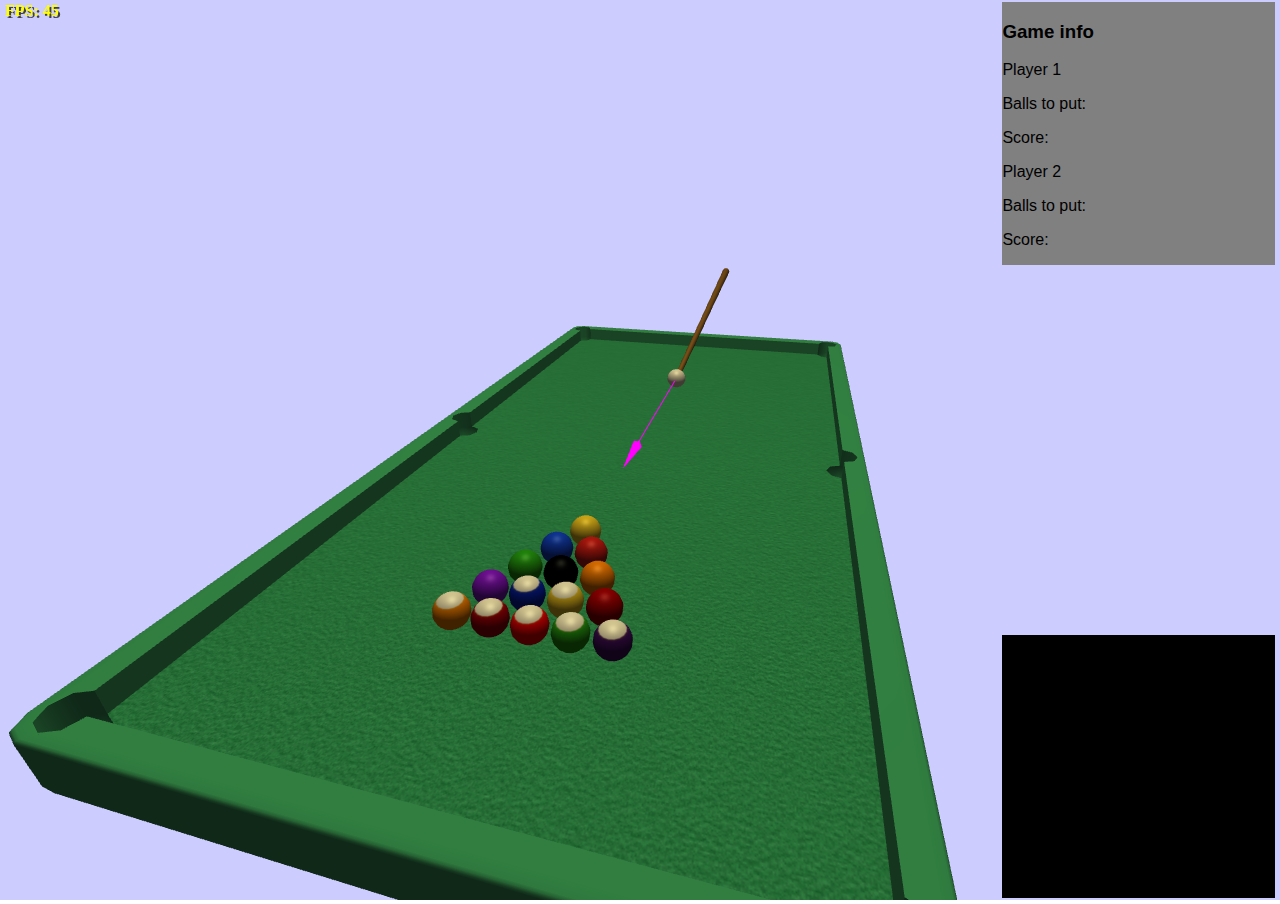
==== index.html @ bb707282 "hud aangemaakt" ====
<!DOCTYPE html>
<html>
<head>
  <meta charset=utf-8>
  <title>Pooltafel</title>
  <link rel="stylesheet" href="css/master.css">
</head>
<body>
  <div class="debug-display">
    <h4 id="fps-display"></h4>
  </div>

  <div class="game-display">
    <h3>Game info</h3>
    <p>Player 1</p>
    <p>Balls to put:</p>
    <p>Score:</p>
    <p>Player 2</p>
    <p>Balls to put:</p>
    <p>Score:</p>

  </div>

  <script src="js/three.js"></script>
  <script src="js/OrbitControls.js"></script>
  <script src="js/loaders/OBJLoader.js"></script>
  <script src="js/table.js"></script>
  <script src="js/ball.js"></script>
  <script src="js/mainScene.js"></script>
  <script src="js/main.js"></script>
</body>
</html>
---- css/master.css ----
canvas {
  width: 100%;
  height: 100%;
}
html, body {
  margin: 0;
  height: 100%;
  overflow: hidden;
}

.debug-display {
  margin: 0;
  position: fixed;
  left: 5px;
  top: 2px;
}

.debug-display h4 {
  margin: 0;
  color: #FFFF00;
  text-shadow: 2px 2px #404040;
}

.game-display {
  margin: 0;
  position: fixed;
  right: 5px;
  top: 2px;
  background-color: gray;
  font-family: sans-serif;
}

.game-display h4 {
  margin-left: 3cm;
  color: #FFFF00;
  text-shadow: 2px 2px #404040;
}

.game-display p {
  margin-right: 5cm;
 }

.button {
  position: fixed;
  margin: auto;
  left: 0;
  right: 0;
  top: 0;
  bottom: 0;
  width: 500px; /* width of button */
  height: 150px; /* height of button */
}

.startmenu h1 {
text-align: center;
}

.startmenu p {
text-align: center;
}

body.startmenu{
  background-color: green;
}
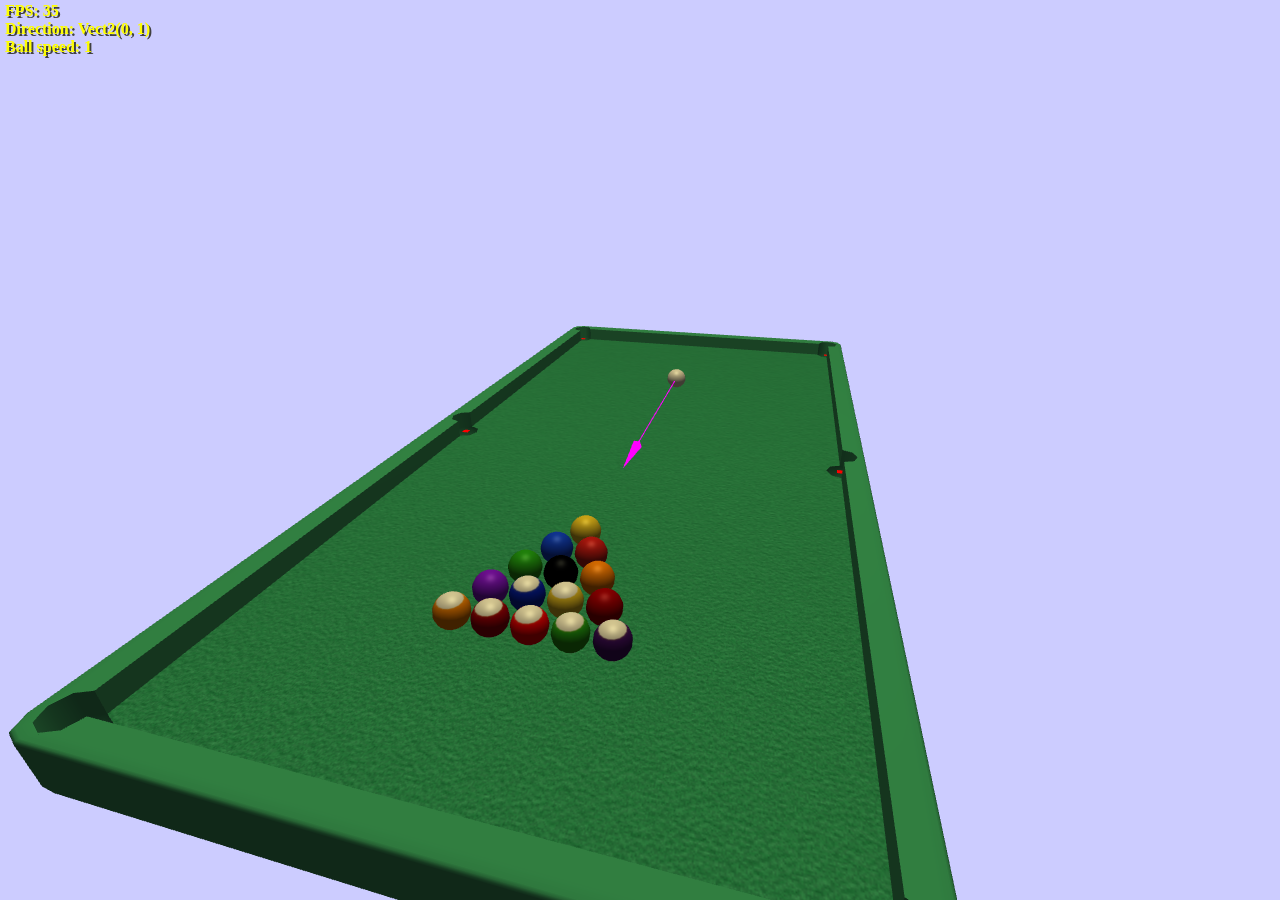
==== commit b3511546: "Some improvements" ====
--- a/index.html
+++ b/index.html
@@ -8,24 +8,23 @@
 <body>
   <div class="debug-display">
     <h4 id="fps-display"></h4>
+    <h4 id="ball-direction"></h4>
+    <h4 id="ball-speed"></h4>
   </div>
 
-  <div class="game-display">
-    <h3>Game info</h3>
-    <p>Player 1</p>
-    <p>Balls to put:</p>
-    <p>Score:</p>
-    <p>Player 2</p>
-    <p>Balls to put:</p>
-    <p>Score:</p>
+  <div id="game-over-div" class="game-over">
+    <h1>Game over</h1>
+    <h3 id="player-win">Player x wins!</h3>
+  </div>
 
-  </div>
+
 
   <script src="js/three.js"></script>
   <script src="js/OrbitControls.js"></script>
   <script src="js/loaders/OBJLoader.js"></script>
   <script src="js/table.js"></script>
   <script src="js/ball.js"></script>
+  <script src="js/player.js"></script>
   <script src="js/mainScene.js"></script>
   <script src="js/main.js"></script>
 </body>
--- a/css/master.css
+++ b/css/master.css
@@ -8,13 +8,23 @@
   overflow: hidden;
 }
 
+.game-over {
+  position: absolute;
+  left: 45vw;
+  visibility: hidden;
+}
+.game-over h3, h1{
+  margin: auto;
+  color: #FFFF00;
+  text-shadow: 2px 2px #404040;
+  text-align: center;
+}
+
 .debug-display {
-  margin: 0;
   position: fixed;
   left: 5px;
   top: 2px;
 }
-
 .debug-display h4 {
   margin: 0;
   color: #FFFF00;
@@ -31,7 +41,7 @@
 }
 
 .game-display h4 {
-  margin-left: 3cm;
+  margin: 0;
   color: #FFFF00;
   text-shadow: 2px 2px #404040;
 }
@@ -39,26 +49,3 @@
 .game-display p {
   margin-right: 5cm;
  }
-
-.button {
-  position: fixed;
-  margin: auto;
-  left: 0;
-  right: 0;
-  top: 0;
-  bottom: 0;
-  width: 500px; /* width of button */
-  height: 150px; /* height of button */
-}
-
-.startmenu h1 {
-text-align: center;
-}
-
-.startmenu p {
-text-align: center;
-}
-
-body.startmenu{
-  background-color: green;
-}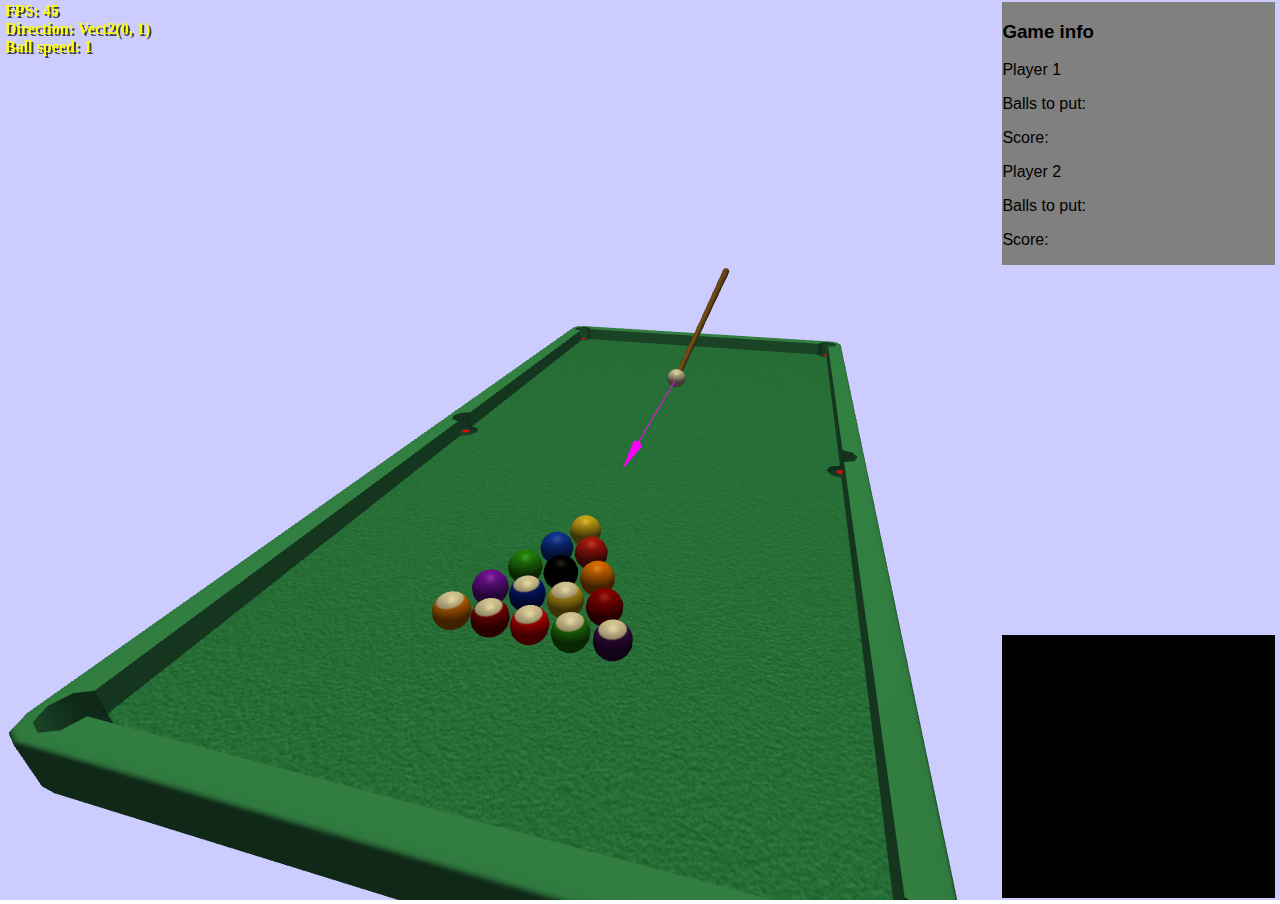
==== commit 3871414d: "Merge branch 'hud'" ====
--- a/index.html
+++ b/index.html
@@ -17,7 +17,15 @@
     <h3 id="player-win">Player x wins!</h3>
   </div>
 
-
+  <div class="game-display">
+    <h3>Game info</h3>
+    <p>Player 1</p>
+    <p>Balls to put:</p>
+    <p>Score:</p>
+    <p>Player 2</p>
+    <p>Balls to put:</p>
+    <p>Score:</p>
+  </div>
 
   <script src="js/three.js"></script>
   <script src="js/OrbitControls.js"></script>
--- a/css/master.css
+++ b/css/master.css
@@ -41,7 +41,7 @@
 }
 
 .game-display h4 {
-  margin: 0;
+  margin-left: 3cm;
   color: #FFFF00;
   text-shadow: 2px 2px #404040;
 }
@@ -49,3 +49,26 @@
 .game-display p {
   margin-right: 5cm;
  }
+
+.button {
+  position: fixed;
+  margin: auto;
+  left: 0;
+  right: 0;
+  top: 0;
+  bottom: 0;
+  width: 500px; /* width of button */
+  height: 150px; /* height of button */
+}
+
+.startmenu h1 {
+text-align: center;
+}
+
+.startmenu p {
+text-align: center;
+}
+
+body.startmenu{
+  background-color: green;
+}
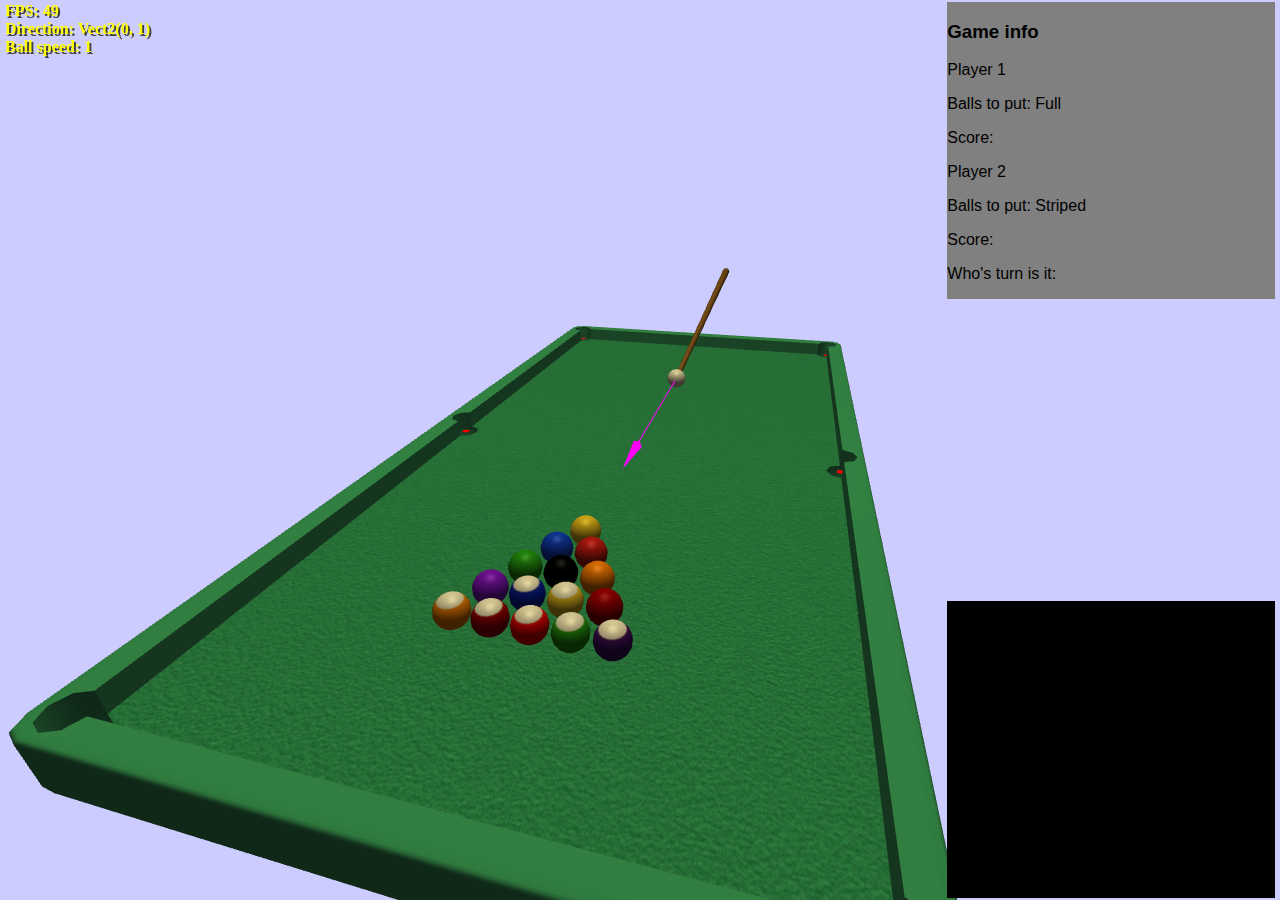
==== commit 6a65cda1: "touw" ====
--- a/index.html
+++ b/index.html
@@ -19,12 +19,20 @@
 
   <div class="game-display">
     <h3>Game info</h3>
-    <p>Player 1</p>
-    <p>Balls to put:</p>
-    <p>Score:</p>
-    <p>Player 2</p>
-    <p>Balls to put:</p>
-    <p>Score:</p>
+    <div id="p1Stats">
+      <p>Player 1</p>
+      <p>Balls to put: Full</p>
+      <p id="p1Score">Score:</p>
+    </div>
+    <div id =p2Stats>
+      <p>Player 2</p>
+      <p>Balls to put: Striped</p>
+      <p id="p2Score">Score:</p>
+    </div>
+    <div id="turn">
+      <p id="turncheck">Who's turn is it:</p>
+    </div>
+
   </div>
 
   <script src="js/three.js"></script>
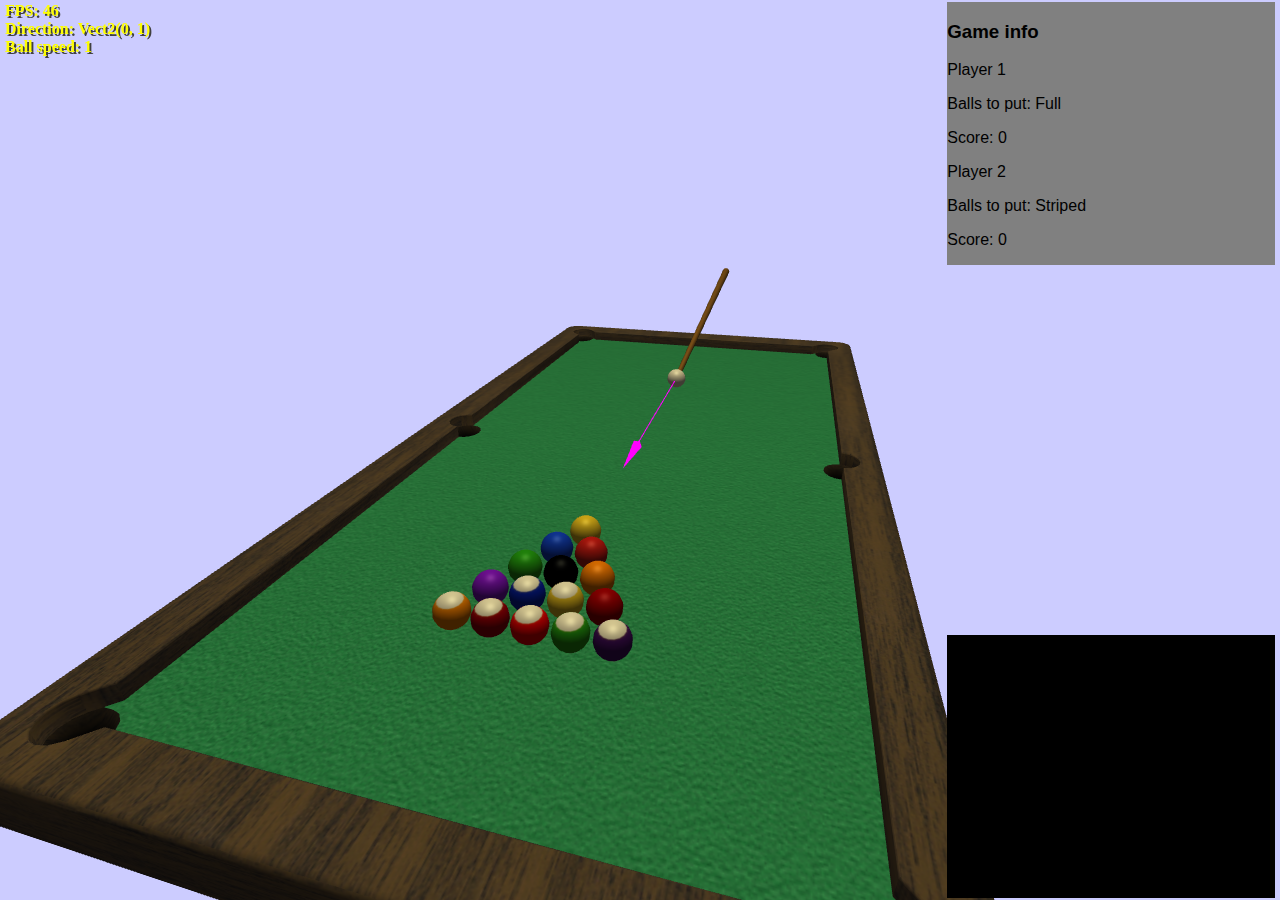
==== commit aa78b3f0: "Added multi-keypress support +Moved input detection to it's own class. +Modified input detection to " ====
--- a/index.html
+++ b/index.html
@@ -19,24 +19,17 @@
 
   <div class="game-display">
     <h3>Game info</h3>
-    <div id="p1Stats">
-      <p>Player 1</p>
-      <p>Balls to put: Full</p>
-      <p id="p1Score">Score:</p>
-    </div>
-    <div id =p2Stats>
-      <p>Player 2</p>
-      <p>Balls to put: Striped</p>
-      <p id="p2Score">Score:</p>
-    </div>
-    <div id="turn">
-      <p id="turncheck">Who's turn is it:</p>
-    </div>
-
+    <p>Player 1</p>
+    <p>Balls to put: Full</p>
+    <p id="score-p1">Score:</p>
+    <p>Player 2</p>
+    <p>Balls to put: Striped</p>
+    <p id="score-p2">Score:</p>
   </div>
 
   <script src="js/three.js"></script>
   <script src="js/OrbitControls.js"></script>
+  <script src="js/input.js"></script>
   <script src="js/loaders/OBJLoader.js"></script>
   <script src="js/table.js"></script>
   <script src="js/ball.js"></script>
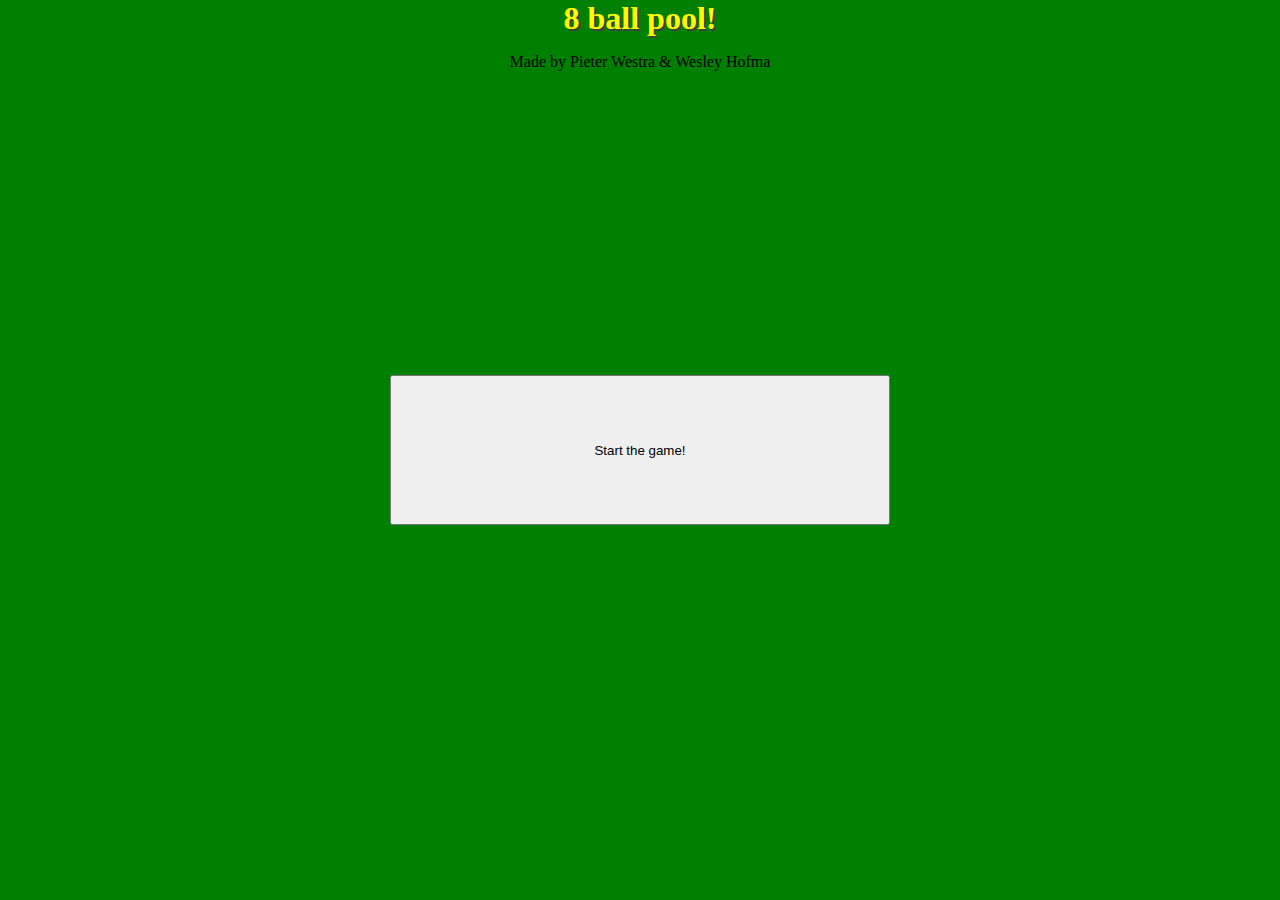
==== commit 43594eec: "Proper turns and improved scene" ====
--- a/index.html
+++ b/index.html
@@ -1,40 +1,15 @@
 <!DOCTYPE html>
-<html>
+<html lang="en">
 <head>
-  <meta charset=utf-8>
-  <title>Pooltafel</title>
-  <link rel="stylesheet" href="css/master.css">
+    <meta charset="UTF-8">
+    <title>Start menu</title>
+    <link rel="stylesheet" href="css/master.css">
 </head>
-<body>
-  <div class="debug-display">
-    <h4 id="fps-display"></h4>
-    <h4 id="ball-direction"></h4>
-    <h4 id="ball-speed"></h4>
-  </div>
-
-  <div id="game-over-div" class="game-over">
-    <h1>Game over</h1>
-    <h3 id="player-win">Player x wins!</h3>
-  </div>
-
-  <div class="game-display">
-    <h3>Game info</h3>
-    <p>Player 1</p>
-    <p>Balls to put: Full</p>
-    <p id="score-p1">Score:</p>
-    <p>Player 2</p>
-    <p>Balls to put: Striped</p>
-    <p id="score-p2">Score:</p>
-  </div>
-
-  <script src="js/three.js"></script>
-  <script src="js/OrbitControls.js"></script>
-  <script src="js/input.js"></script>
-  <script src="js/loaders/OBJLoader.js"></script>
-  <script src="js/table.js"></script>
-  <script src="js/ball.js"></script>
-  <script src="js/player.js"></script>
-  <script src="js/mainScene.js"></script>
-  <script src="js/main.js"></script>
+<body class="startmenu">
+<a href="game.html"><button class="button">Start the game!</button></a>
+<div class="startmenu">
+    <h1>8 ball pool!</h1>
+    <p>Made by Pieter Westra & Wesley Hofma</p>
+</div>
 </body>
 </html>
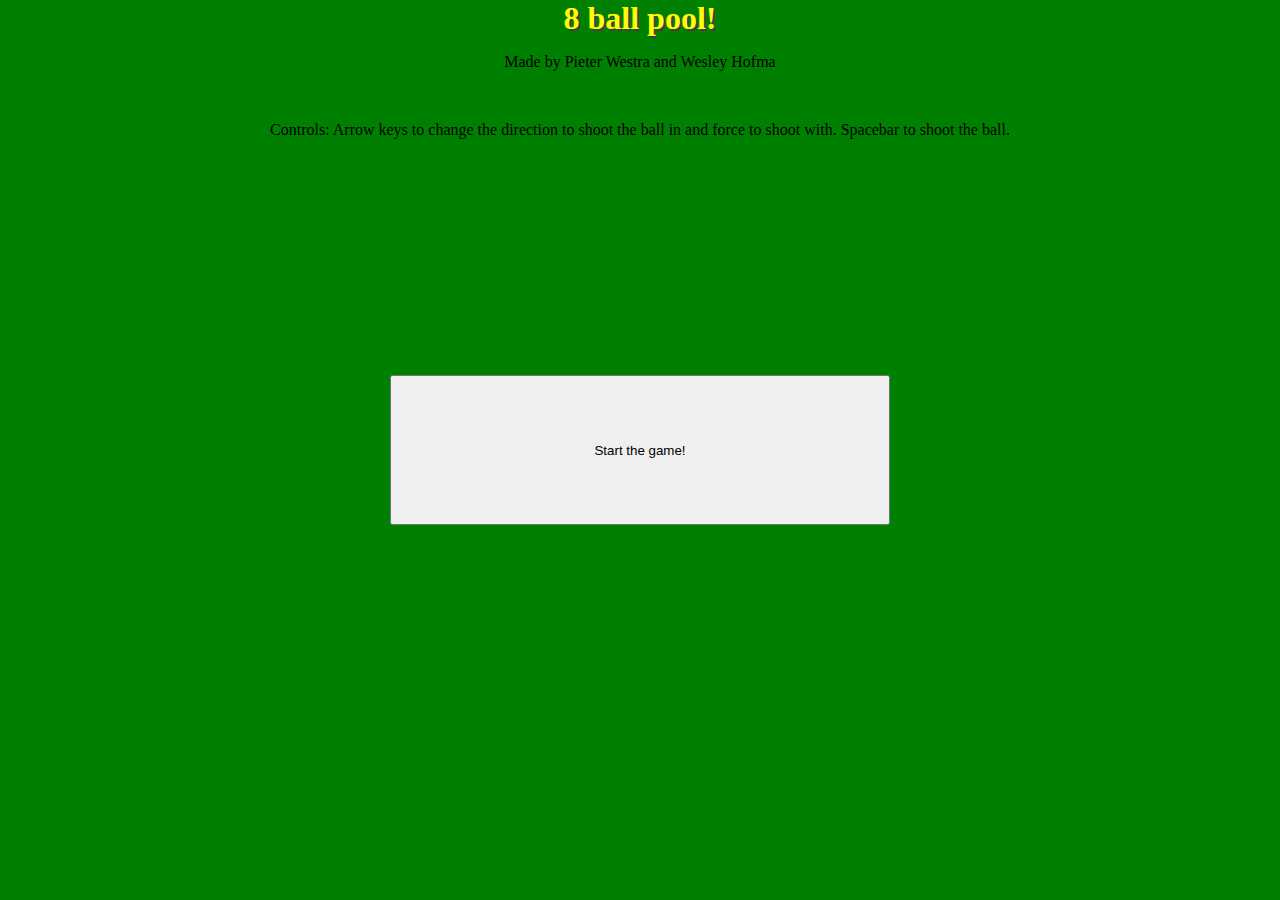
==== commit eb743551: "Added simple controls instructions" ====
--- a/index.html
+++ b/index.html
@@ -9,7 +9,10 @@
 <a href="game.html"><button class="button">Start the game!</button></a>
 <div class="startmenu">
     <h1>8 ball pool!</h1>
-    <p>Made by Pieter Westra & Wesley Hofma</p>
+    <p>Made by Pieter Westra and Wesley Hofma</p><br>
+    <p>Controls: Arrow keys to change the direction to shoot the ball in and force
+    to shoot with. Spacebar to shoot the ball.</p>
+
 </div>
 </body>
 </html>
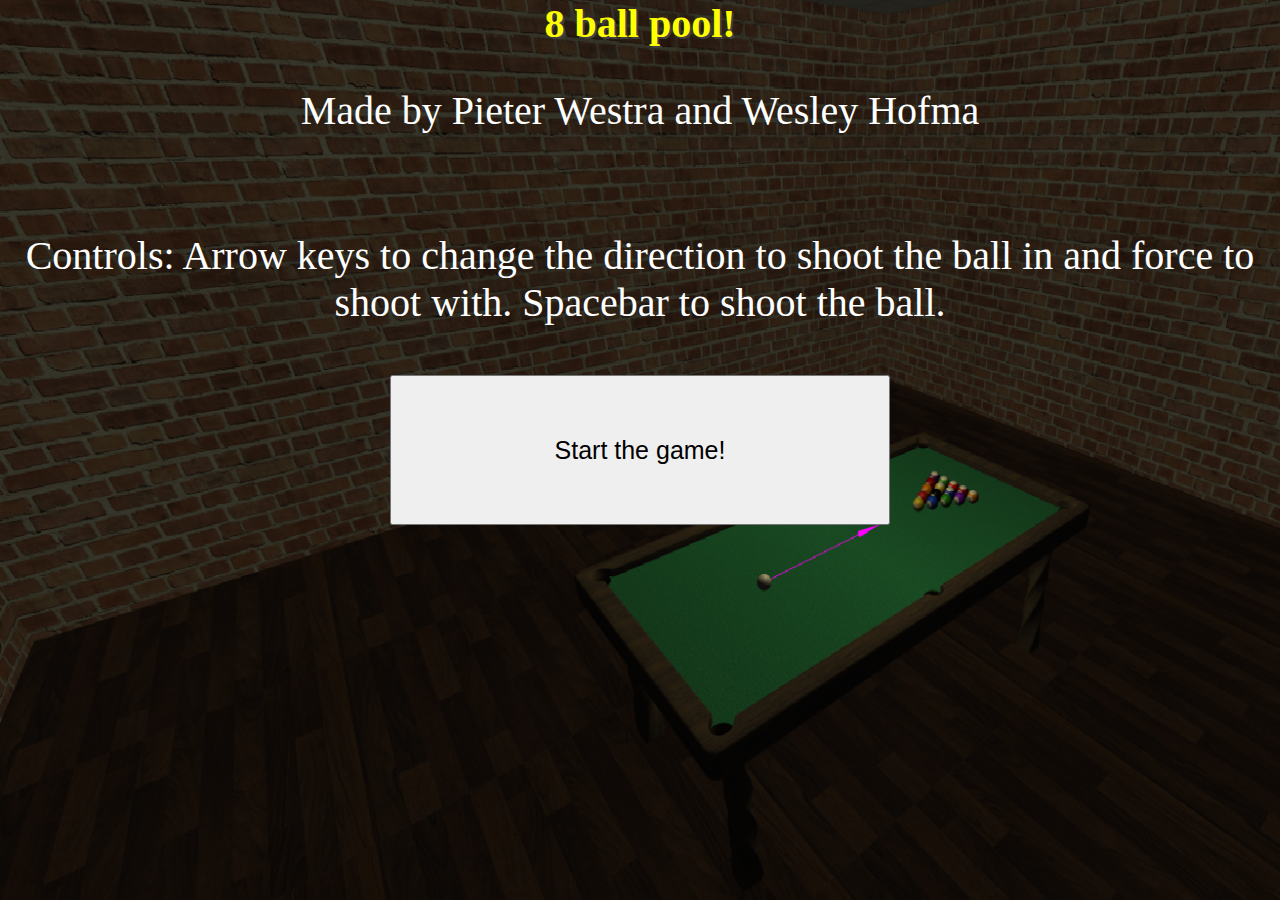
==== commit 5c01b010: "Laatste styling" ====
--- a/index.html
+++ b/index.html
@@ -3,9 +3,16 @@
 <head>
     <meta charset="UTF-8">
     <title>Start menu</title>
+    <!--Background image via deze weg. In de css kreeg ik foutmeldingen waardoor hij niet wou laden.-->
+    <style>body {
+        background-image: url(textures/background.png);
+        background-repeat: no-repeat;
+        background-size: cover;
+    }</style>
     <link rel="stylesheet" href="css/master.css">
 </head>
 <body class="startmenu">
+
 <a href="game.html"><button class="button">Start the game!</button></a>
 <div class="startmenu">
     <h1>8 ball pool!</h1>
--- a/css/master.css
+++ b/css/master.css
@@ -18,8 +18,13 @@
   color: #FFFF00;
   text-shadow: 2px 2px #404040;
   text-align: center;
+  font-family: verdana;
 }
 
+.debug-display{
+  background-color: gray;
+  opacity: 0.5;
+}
 .debug-display {
   position: fixed;
   left: 5px;
@@ -29,6 +34,8 @@
   margin: 0;
   color: #FFFF00;
   text-shadow: 2px 2px #404040;
+  font-size: 20px;
+  font-family: Verdana;
 }
 
 .game-display {
@@ -37,17 +44,20 @@
   right: 5px;
   top: 2px;
   background-color: gray;
-  font-family: sans-serif;
+  font-family: verdana;
+  opacity: 0.5;
 }
 
 .game-display h4 {
   margin-left: 3cm;
   color: #FFFF00;
   text-shadow: 2px 2px #404040;
+  font-size: 20px;
 }
 
 .game-display p {
   margin-right: 5cm;
+  font-size: 20px;
  }
 
 .button {
@@ -59,16 +69,20 @@
   bottom: 0;
   width: 500px; /* width of button */
   height: 150px; /* height of button */
+  font-size: 25px;
 }
 
 .startmenu h1 {
 text-align: center;
+  font-family: Verdana;
+  font-size: 40px;
+
 }
 
 .startmenu p {
 text-align: center;
+  font-family: Verdana;
+  font-size: 40px;
+  color: white;
 }
 
-body.startmenu{
-  background-color: green;
-}
